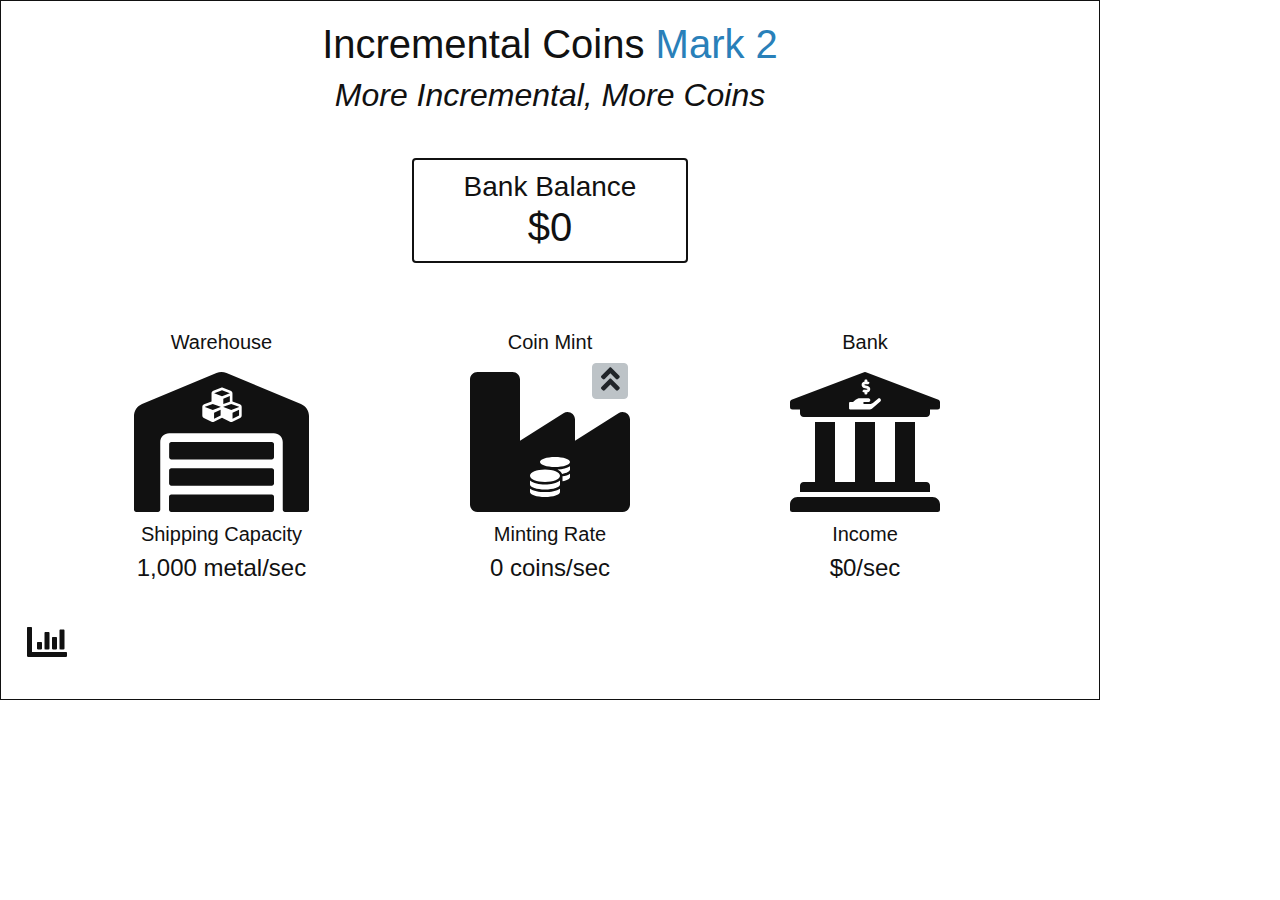
==== ic2.html @ f2f59a7d "Added Incremental Coins 2 early version" ====
<!DOCTYPE html>
<html lang="en">

<head>
  <meta charset="UTF-8">
  <meta name="viewport" content="width=device-width, initial-scale=1.0">
  <meta http-equiv="X-UA-Compatible" content="ie=edge">
  <script src="js/font-awesome.min.js"></script>
  <!-- <link rel="stylesheet" href="https://use.fontawesome.com/releases/v5.0.13/css/all.css" integrity="sha384-DNOHZ68U8hZfKXOrtjWvjxusGo9WQnrNx2sqG0tfsghAvtVlRW3tvkXWZh58N9jp"
    crossorigin="anonymous"> -->
  <link href="https://fonts.googleapis.com/css?family=Ubuntu:400,500,700" rel="stylesheet">
  <script src="js/jquery-3.3.1.min.js"></script>
  <link rel="stylesheet" href="css/bootstrap.min.css">
  <link rel="stylesheet" href="css/main.css">
  <title>Incremental Coins Mark 2</title>
</head>

<body>

  <div id="game" class="game container-fluid text-center">
    <div id="settings-bg" class="settings-bg justify-content-center align-items-center">
      <div id="settings-inner" class="settings-inner">
        <h3 class="text-left">Play Time:&nbsp;
          <span id="play-time" class="play-time"></span>
        </h3>
        <h3 class="text-left">Last Upgrade:&nbsp;
          <span id="time-since-upgrade" class="time-since-upgrade"></span>
        </h3>
      </div>
    </div>
    <div class="row row-1 align-items-center">
      <div class="col-3">

      </div>
      <div class="col-6">
        <h1>Incremental Coins
          <span class="mark-two">Mark 2</span>
        </h1>
        <h2>
          <i>
            More Incremental, More Coins
          </i>
        </h2>
      </div>
      <div class="col-3"></div>
    </div>
    <div class="row row-2 align-items-center">
      <div class="col align-items-center d-flex justify-content-center">
        <div class="balance-inner">
          <h3>Bank Balance
          </h3>
          <h1 id="dollars">$0</h1>
        </div>
      </div>
    </div>
    <div class="row row-3 align-items-center">
      <div class="col-1 align-self-end">
        <i id="toggle-stats" class="fas fa-chart-bar toggle-stats"></i>
      </div>
      <div class="col-10">
        <div class="row production-inner">
          <div class="col">
            <button id="level-up-warehouse" class="btn shadow-none btn-secondary level-up-warehouse" data-toggle="tooltip" data-placement="right"
              data-title="100X Shipping Capacity $25,000">
              <i class="fas fa-angle-double-up"></i>
            </button>
            <i class="fas fa-truck-moving wt"></i>
            <i class="fas fa-truck-moving wt"></i>
            <i class="fas fa-truck-moving wt"></i>
            <div class="warehouse-info">
              <h5>Warehouse</h5>
            </div>
            <span class="fa-layers warehouse fa-fw">
              <i class="fas fa-warehouse"></i>
              <i class="fas fa-cubes fa-inverse" data-fa-transform="shrink-11.5 up-4.25"></i>
            </span>
            <div class="shipment-info">
              <h5>Shipping Capacity
              </h5>
              <h4>
                <span id="shipment">1,000</span> metal/sec</h4>
              <br>
            </div>
          </div>
          <div class="col">
            <button id="level-up-mint" class="btn shadow-none btn-secondary level-up-mint" data-toggle="tooltip" data-placement="right"
              data-title="2X Minting Rate $10.00">
              <i class="fas fa-angle-double-up"></i>
            </button>
            <i class="fas fa-truck ft"></i>
            <i class="fas fa-truck ft"></i>
            <i class="fas fa-truck ft"></i>
            <h5 class="mint-header">Coin Mint</h5>
            <span class="fa-layers factory fa-fw">
              <i class="fas fa-industry"></i>
              <i class="fas fa-coins fa-inverse" data-fa-transform="shrink-12 down-3.5"></i>
            </span>
            <h5>Minting Rate
              <span id="mint-warning" class="mint-warning">
                <i class="fas fa-exclamation-triangle" data-toggle="tooltip" data-placement="top" title="Minting Rate is capped by Shipping Capacity, upgrade Shipping Capacity"></i>
              </span>
            </h5>
            <h4>
              <span id="minting-rate">0</span> coins/sec
            </h4>
          </div>
          <div class="col">
            <button id="level-up-bank" class="btn shadow-none btn-secondary level-up-bank" data-toggle="tooltip" data-placement="right"
              data-title="2X Coin Value $1,000">
              <i class="fas fa-angle-double-up"></i>
            </button>
            <div class="bank-info">
              <h5>Bank</h5>
            </div>
            <span id="bank" class="fa-layers bank fa-fw">
              <i class="fas fa-university"></i>
              <i class="fas fa-hand-holding-usd fa-inverse" data-fa-transform="shrink-13 up-4.75"></i>
            </span>
            <div class="dollar-counter">
              <h5>Income</h5>
              <h4>
                <span id="collection-rate">$0</span>/sec</h4>
              <br>
            </div>
          </div>
        </div>
      </div>
      <div class="col-1"></div>
    </div>
  </div>

  <script src="js/bignumber.min.js "></script>
  <script src="js/TweenMax.min.js"></script>
  <script src="js/popper.min.js"></script>
  <script src="js/bootstrap.min.js"></script>
  <script src="js/helper.js"></script>
  <script src="js/main.js "></script>
  <script src="js/events.js"></script>
</body>

</html>
---- css/main.css ----
html,
body {
  height: 700px;
  width: 1100px;
  color: #111;
}

.tooltip {
  font-family: 'Ubuntu', sans-serif;
  font-size: 20px;
}

.game {
  height: 100%;
  width: 100%;
  border: 1px solid #111;
  position: relative;
}

.game > * {
  position: relative;
}

.settings-bg {
  display: none;
  position: absolute; /* Stay in place */
  z-index: 2; /* Sit on top */
  left: 0;
  top: 0;
  width: 100%; /* Full width */
  height: 100%; /* Full height */
  overflow: hidden; /* Enable scroll if needed */
  background-color: rgb(0, 0, 0); /* Fallback color */
  background-color: rgba(0, 0, 0, 0.6); /* Black w/ opacity */
}

.settings-inner {
  background-color: #fff;
  border: 1px solid #000;
  border-radius: 4px;
  padding: 10px 20px;
  z-index: 2;
}

.settings-inner * {
  margin: 0;
}

.play-time,
.time-since-upgrade {
  float: right;
}

.row-1 {
  height: 20%;
}

.row-2 {
  height: 20%;
}

.row-3 {
  height: 55%;
}

.balance-inner {
  padding: 10px 50px;
  border: 2px #111111 solid;
  border-radius: 4px;
}

.balance-inner * {
  margin: 0;
}

.mark-two {
  animation: tColor 30s infinite linear;
  color: var(--primary);
}

@keyframes tColor {
  20% {
    color: var(--success);
  }
  40% {
    color: var(--warning);
  }
  60% {
    color: var(--danger);
  }
  80% {
    color: var(--info);
  }
  100% {
    color: var(--primary);
  }
}

.warehouse {
  font-size: 140px;
  top: 10px;
  left: -23px;
}

.wt {
  position: absolute;
  font-size: 30px;
  top: 150px;
  left: 180px;
  display: none;
}

.shipment-info {
  padding-top: 20px;
  padding-right: 47px;
}

.warehouse-info {
  padding-right: 47px;
}

.level-up-warehouse {
  display: none;
  position: absolute;
  font-size: 30px;
  padding: 0 5px;
  top: 33px;
  left: 175px;
  height: 36px;
  width: 36px;
  z-index: 1;
}

.level-up-warehouse > .fa-angle-double-up {
  top: -6px;
  position: relative;
}

.factory {
  font-size: 160px;
}

.mint-warning {
  display: none;
  color: var(--danger);
}

.level-up-mint {
  position: absolute;
  font-size: 30px;
  padding: 0 5px;
  top: 33px;
  left: 195px;
  height: 36px;
  width: 36px;
  z-index: 1;
}

.level-up-mint > .fa-angle-double-up {
  top: -6px;
  position: relative;
}

.warning-white-back {
  background-color: #fff;
  border: 4px solid var(--warning);
  color: var(--warning);
}

.ft {
  position: absolute;
  font-size: 30px;
  top: 150px;
  left: 190px;
  display: none;
}

.bank {
  font-size: 160px;
  left: 10px;
}
.bank:hover {
  cursor: pointer;
}
.bank:hover > :first-child {
  filter: drop-shadow(0 0 5px var(--gray));
}
.bank:active {
  color: var(--success);
}
.bank:active > :first-child {
  filter: drop-shadow(0 0 2px var(--gray));
}

.dollar-counter,
.bank-info {
  padding-left: 20px;
}

.level-up-bank {
  display: none;
  position: absolute;
  font-size: 30px;
  padding: 0 5px;
  top: 33px;
  left: 195px;
  height: 36px;
  width: 36px;
  z-index: 1;
}

.level-up-bank > .fa-angle-double-up {
  top: -6px;
  position: relative;
}

.toggle-stats {
  font-size: 40px;
  cursor: pointer;
}
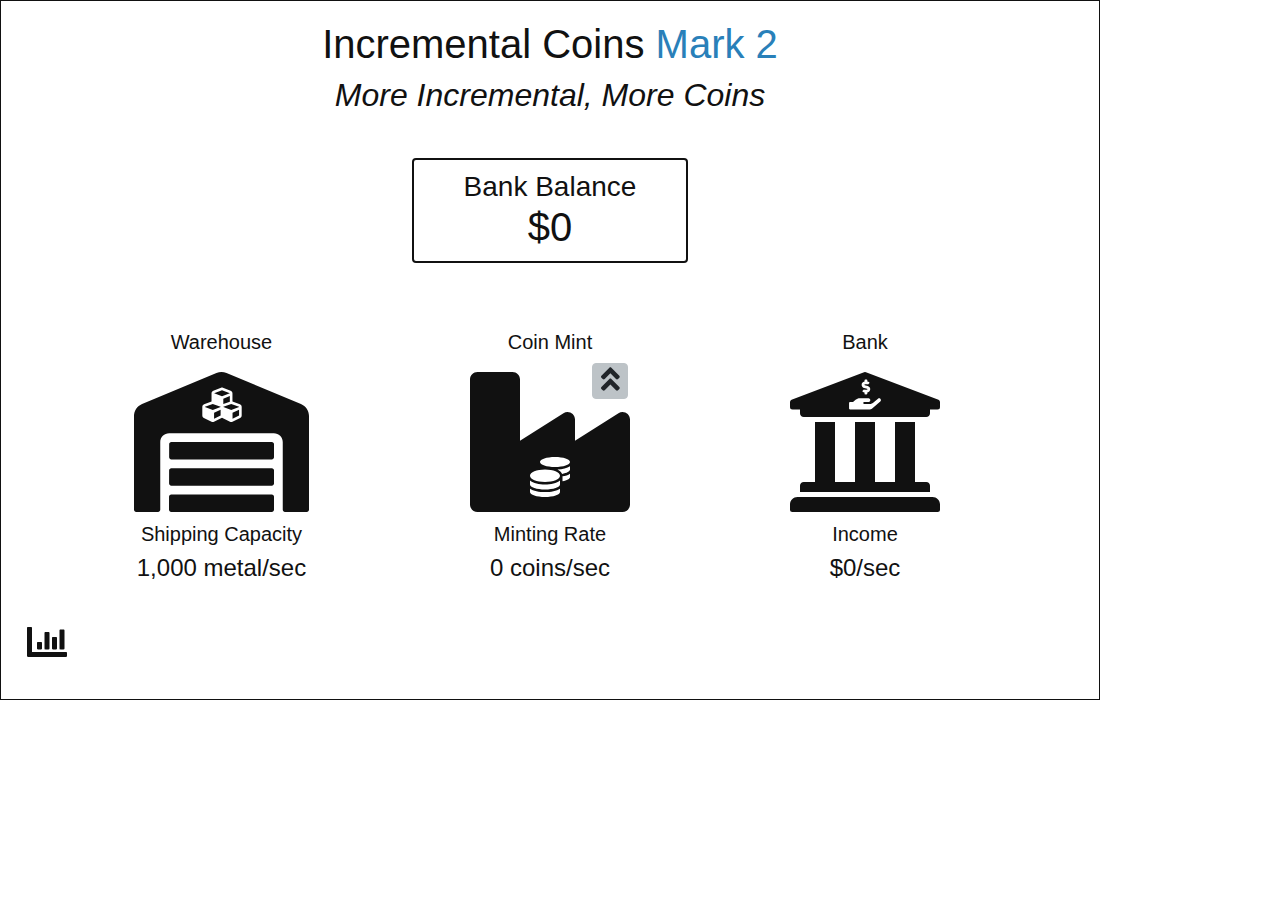
==== commit fd2c5609: "ic2 fix" ====
--- a/ic2.html
+++ b/ic2.html
@@ -61,7 +61,7 @@
         <div class="row production-inner">
           <div class="col">
             <button id="level-up-warehouse" class="btn shadow-none btn-secondary level-up-warehouse" data-toggle="tooltip" data-placement="right"
-              data-title="100X Shipping Capacity $25,000">
+              data-title="100X Shipping Capacity $50,000">
               <i class="fas fa-angle-double-up"></i>
             </button>
             <i class="fas fa-truck-moving wt"></i>
